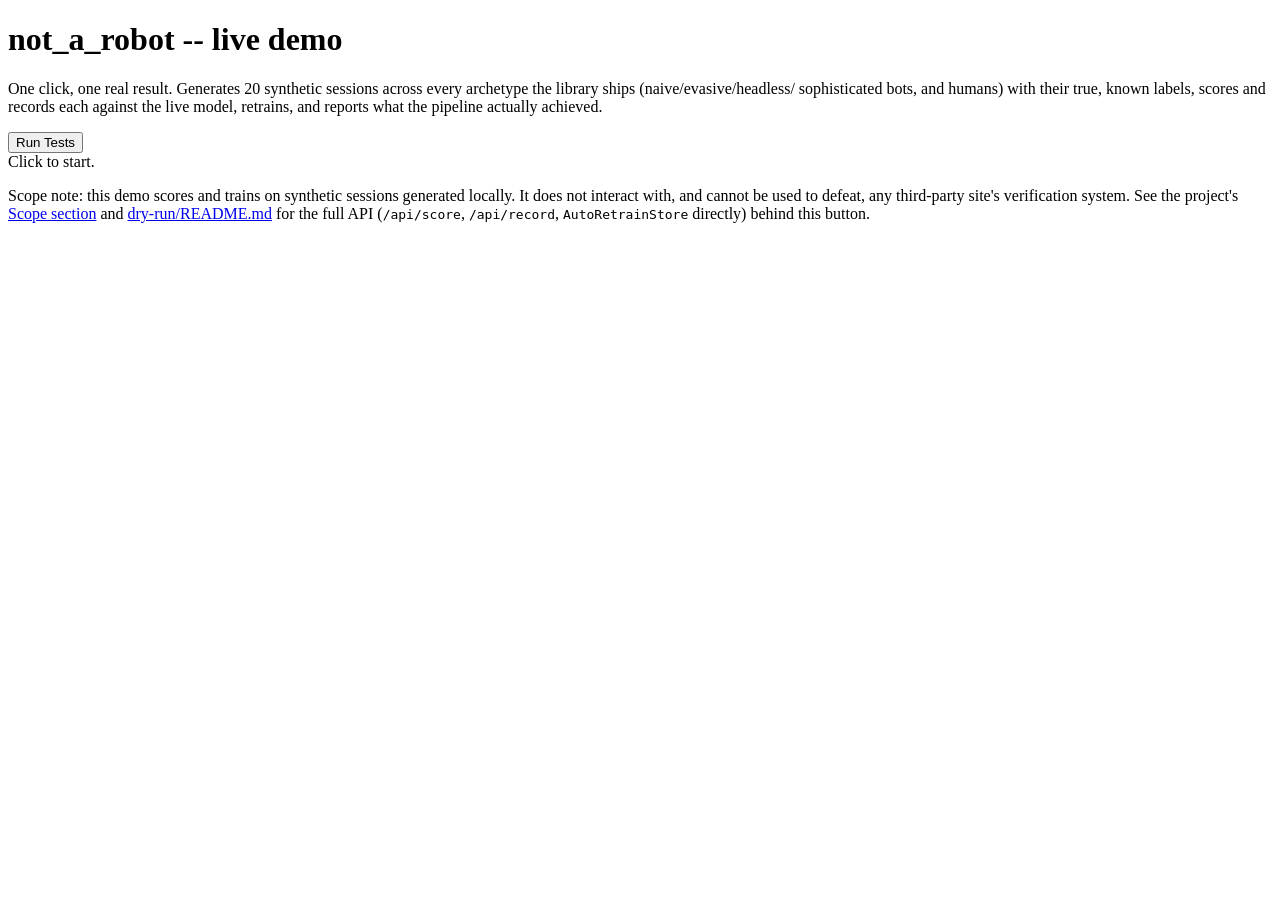
==== dry-run/static/index.html @ 28ca3fa6 "Exercise not_a_robot.environment in the dry-run demo Run Tests now also runs score_environment() aga" ====
<!DOCTYPE html>
<html lang="en">
<head>
<meta charset="UTF-8" />
<meta name="viewport" content="width=device-width, initial-scale=1.0" />
<title>not_a_robot -- live demo</title>
<link rel="stylesheet" href="/static/style.css" />
</head>
<body>
<div class="wrap">

  <header>
    <h1>not_a_robot -- live demo</h1>
    <p class="sub">
      One click, one real result. Generates 20 synthetic sessions across
      every archetype the library ships (naive/evasive/headless/
      sophisticated bots, and humans) with their true, known labels,
      scores and records each against the live model, retrains, and
      reports what the pipeline actually achieved.
    </p>
  </header>

  <section class="panel highlight" id="autopilot-panel">
    <button id="btn-run-tests" class="primary big">Run Tests</button>
    <div id="autopilot-progress" class="autopilot-progress">Click to start.</div>

    <div id="results" class="results" hidden>
      <h2>Result</h2>
      <p class="result-note">
        These metrics are the <strong>post-retrain</strong> model's
        multi-seed cross-validated range across every session recorded so
        far (see "Sessions trained on"). The table below is
        <strong>this run's 20 fresh sessions</strong>, scored against the
        model as it stood <em>before</em> this retrain -- so a row here
        can show a score the header's post-retrain range wouldn't predict
        on its own. They're measuring different things on purpose: the
        header is the model you'd deploy next; the table is evidence of
        what it just saw.
      </p>
      <div class="metrics-grid">
        <div class="metric"><span class="metric-label">Sessions trained on</span><span id="m-sessions" class="metric-value">--</span></div>
        <div class="metric"><span class="metric-label">Accuracy</span><span id="m-accuracy" class="metric-value">--</span></div>
        <div class="metric"><span class="metric-label">Human pass rate</span><span id="m-human" class="metric-value">--</span></div>
        <div class="metric"><span class="metric-label">Bot catch rate</span><span id="m-bot" class="metric-value">--</span></div>
      </div>
      <p id="m-composition" class="result-note"></p>

      <h3>This run's 20 tests (scored before retraining)</h3>
      <p class="result-note">
        <code>sophisticated</code> reuses the human archetype's mouse and
        keyboard behavior by design (see the main README). It's drawn at
        its design weight (10% of bots, so 0-2 rows most runs, sometimes
        more) -- expect some of them to score above the 50% line,
        sometimes confidently so. That's the documented ceiling on purely
        behavioral detection, not a bug in this demo.
      </p>
      <table id="results-table" class="history-table">
        <thead>
          <tr><th>Archetype</th><th>True label</th><th>Score (P human)</th></tr>
        </thead>
        <tbody></tbody>
      </table>

      <h3>Environment checks (separate, deterministic layer)</h3>
      <p class="result-note">
        <code>not_a_robot.environment</code> checks browser-observable
        automation artifacts -- <code>navigator.webdriver</code>,
        Selenium's <code>cdc_*</code> globals, Playwright/Puppeteer
        markers, software-rendered WebGL. It's not part of the behavioral
        model above; these are fixed, illustrative scenarios (not
        generated per run) run through the real
        <code>score_environment()</code> function. Look at the last row:
        it's identical, signal-for-signal, to the clean-browser scenario
        -- a stealth-patched bot passes every check here by design. That's
        exactly the gap the behavioral model above exists to cover.
      </p>
      <table id="environment-table" class="history-table">
        <thead>
          <tr><th>Scenario</th><th>Automated?</th><th>Reason(s)</th></tr>
        </thead>
        <tbody></tbody>
      </table>

      <p class="result-note result-footer">
        All sessions shown are synthetic, generated locally by
        <code>examples/synthetic_data.py</code>. Real-traffic numbers
        require your own labeled sessions -- see the main README's
        <a href="../README.md#capturing-real-training-data">Capturing
        real training data</a> section.
      </p>
    </div>
  </section>

  <footer>
    <p>
      Scope note: this demo scores and trains on synthetic sessions
      generated locally. It does not interact with, and cannot be used
      to defeat, any third-party site's verification system. See the
      project's <a href="../README.md#scope">Scope section</a> and
      <a href="README.md">dry-run/README.md</a> for the full API
      (<code>/api/score</code>, <code>/api/record</code>,
      <code>AutoRetrainStore</code> directly) behind this button.
    </p>
  </footer>

</div>
<script src="/static/app.js"></script>
</body>
</html>
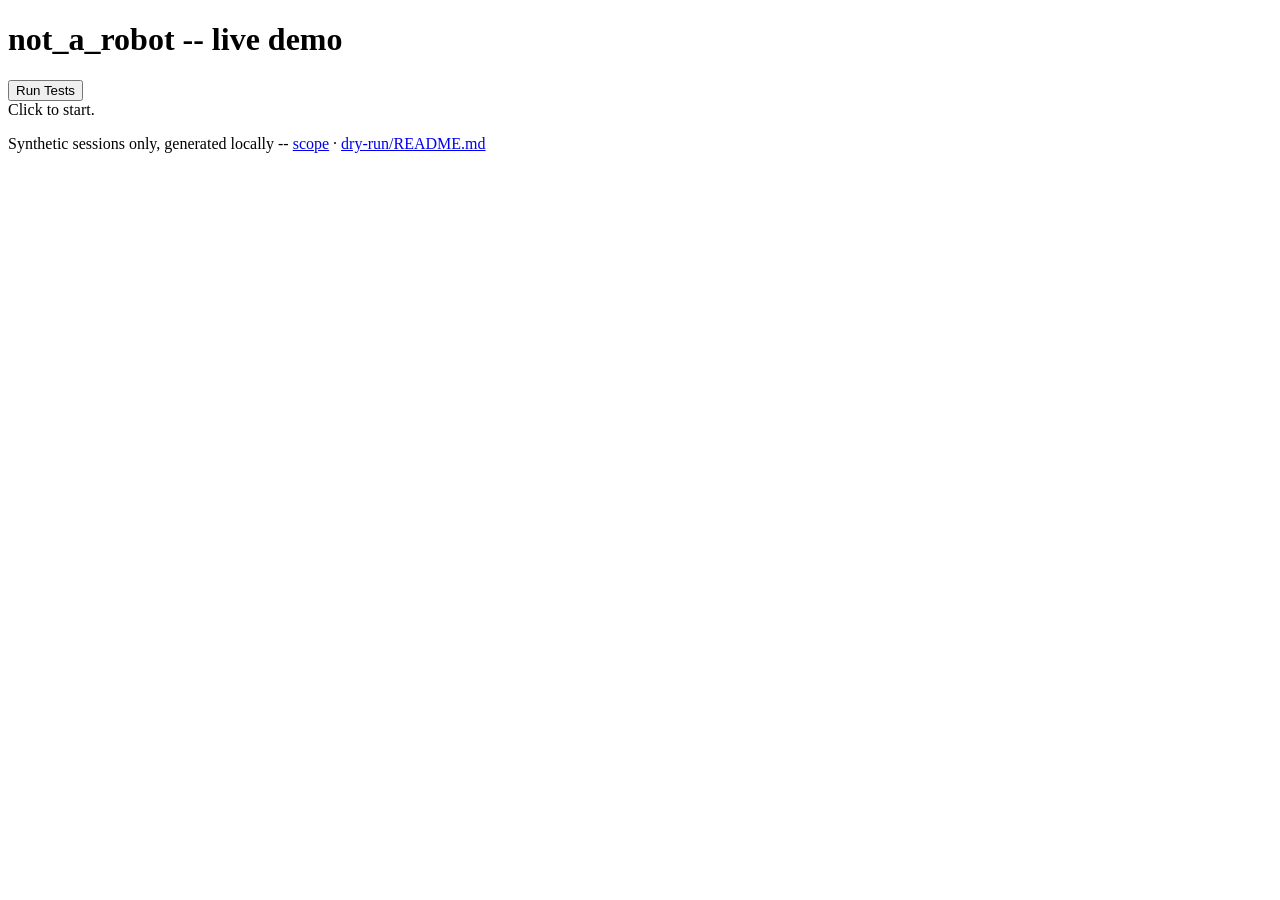
==== commit b2f7d3de: "Compact the dry-run UI: numbers first, explanations on demand The demo had grown to seven sections a" ====
--- a/dry-run/static/index.html
+++ b/dry-run/static/index.html
@@ -11,13 +11,6 @@
 
   <header>
     <h1>not_a_robot -- live demo</h1>
-    <p class="sub">
-      One click, one real result. Generates 20 synthetic sessions across
-      every archetype the library ships (naive/evasive/headless/
-      sophisticated bots, and humans) with their true, known labels,
-      scores and records each against the live model, retrains, and
-      reports what the pipeline actually achieved.
-    </p>
   </header>
 
   <section class="panel highlight" id="autopilot-panel">
@@ -25,81 +18,137 @@
     <div id="autopilot-progress" class="autopilot-progress">Click to start.</div>
 
     <div id="results" class="results" hidden>
-      <h2>Result</h2>
-      <p class="result-note">
-        These metrics are the <strong>post-retrain</strong> model's
-        multi-seed cross-validated range across every session recorded so
-        far (see "Sessions trained on"). The table below is
-        <strong>this run's 20 fresh sessions</strong>, scored against the
-        model as it stood <em>before</em> this retrain -- so a row here
-        can show a score the header's post-retrain range wouldn't predict
-        on its own. They're measuring different things on purpose: the
-        header is the model you'd deploy next; the table is evidence of
-        what it just saw.
-      </p>
       <div class="metrics-grid">
-        <div class="metric"><span class="metric-label">Sessions trained on</span><span id="m-sessions" class="metric-value">--</span></div>
-        <div class="metric"><span class="metric-label">Accuracy</span><span id="m-accuracy" class="metric-value">--</span></div>
-        <div class="metric"><span class="metric-label">Human pass rate</span><span id="m-human" class="metric-value">--</span></div>
-        <div class="metric"><span class="metric-label">Bot catch rate</span><span id="m-bot" class="metric-value">--</span></div>
+        <div class="metric"><span class="metric-label">Sessions</span><span id="m-sessions" class="metric-value">--</span></div>
+        <div class="metric"><span class="metric-label">Human pass</span><span id="m-human" class="metric-value">--</span></div>
+        <div class="metric"><span class="metric-label">Bot catch</span><span id="m-bot" class="metric-value">--</span></div>
       </div>
-      <p id="m-composition" class="result-note"></p>
+      <p class="result-note small">Header: post-retrain CV across all sessions. Table: this run's 20, scored pre-retrain.</p>
 
-      <h3>This run's 20 tests (scored before retraining)</h3>
-      <p class="result-note">
-        <code>sophisticated</code> reuses the human archetype's mouse and
-        keyboard behavior by design (see the main README). It's drawn at
-        its design weight (10% of bots, so 0-2 rows most runs, sometimes
-        more) -- expect some of them to score above the 50% line,
-        sometimes confidently so. That's the documented ceiling on purely
-        behavioral detection, not a bug in this demo.
-      </p>
       <table id="results-table" class="history-table">
         <thead>
-          <tr><th>Archetype</th><th>True label</th><th>Score (P human)</th></tr>
+          <tr><th>Archetype</th><th>Score</th></tr>
         </thead>
         <tbody></tbody>
       </table>
 
-      <h3>Environment checks (separate, deterministic layer)</h3>
-      <p class="result-note">
-        <code>not_a_robot.environment</code> checks browser-observable
-        automation artifacts -- <code>navigator.webdriver</code>,
-        Selenium's <code>cdc_*</code> globals, Playwright/Puppeteer
-        markers, software-rendered WebGL. It's not part of the behavioral
-        model above; these are fixed, illustrative scenarios (not
-        generated per run) run through the real
-        <code>score_environment()</code> function. Look at the last row:
-        it's identical, signal-for-signal, to the clean-browser scenario
-        -- a stealth-patched bot passes every check here by design. That's
-        exactly the gap the behavioral model above exists to cover.
-      </p>
-      <table id="environment-table" class="history-table">
-        <thead>
-          <tr><th>Scenario</th><th>Automated?</th><th>Reason(s)</th></tr>
-        </thead>
-        <tbody></tbody>
-      </table>
+      <p id="m-verdict" class="verdict"></p>
+      <p id="m-verdict-cumulative" class="verdict-cumulative"></p>
+      <p id="m-composition" class="result-note small"></p>
 
-      <p class="result-note result-footer">
-        All sessions shown are synthetic, generated locally by
-        <code>examples/synthetic_data.py</code>. Real-traffic numbers
-        require your own labeled sessions -- see the main README's
-        <a href="../README.md#capturing-real-training-data">Capturing
-        real training data</a> section.
-      </p>
+      <details id="sophisticated-details" class="note-details" hidden>
+        <summary id="sophisticated-summary"></summary>
+        <p class="result-note">
+          <code>sophisticated</code> reuses the human archetype's mouse and
+          keyboard behavior by design (see the main README). It's drawn at
+          its design weight (10% of bots, so 0-2 rows most runs, sometimes
+          more) -- expect some of them to score above the 50% line,
+          sometimes confidently so. That's the documented ceiling on purely
+          behavioral detection, not a bug in this demo.
+        </p>
+      </details>
+
+      <details id="history-details" class="note-details">
+        <summary>Recent runs (last up to 3)</summary>
+        <table id="history-table-runs" class="history-table">
+          <thead>
+            <tr><th>When</th><th>Sessions</th><th>Accuracy</th><th>Human pass</th><th>Bot catch</th></tr>
+          </thead>
+          <tbody></tbody>
+        </table>
+      </details>
+
+      <details id="environment-details" class="note-details">
+        <summary id="environment-summary">Environment checks: --</summary>
+        <p class="result-note">
+          <code>not_a_robot.environment</code> checks browser-observable
+          automation artifacts -- <code>navigator.webdriver</code>,
+          Selenium's <code>cdc_*</code> globals, Playwright/Puppeteer
+          markers, software-rendered WebGL. It's not part of the behavioral
+          model above; these are fixed, illustrative scenarios (not
+          generated per run) run through the real
+          <code>score_environment()</code> function. The stealth-patched
+          row is deliberately identical, signal-for-signal, to the
+          clean-browser scenario -- a stealth-patched bot passes every
+          check here by design. That's exactly the gap the behavioral
+          model above exists to cover.
+        </p>
+        <table id="environment-table" class="history-table">
+          <thead>
+            <tr><th>Scenario</th><th>Automated?</th><th>Reason(s)</th></tr>
+          </thead>
+          <tbody></tbody>
+        </table>
+      </details>
+
+      <details id="browser-details" class="note-details">
+        <summary id="browser-summary">Live Selenium check: --</summary>
+        <p class="result-note">
+          The table above scores a hardcoded example of what an unpatched/
+          stealth-patched Selenium session looks like, assuming real GPU
+          passthrough. This one is not an example: clicking Run Tests also
+          launches two <strong>real</strong> headless Chromium instances in
+          this container via Selenium -- one unpatched, one with a real CDP
+          stealth patch that overrides <code>navigator.webdriver</code>
+          <em>and</em> strips the injected <code>cdc_*</code> properties --
+          reads their actual signals, and scores them with the same
+          <code>score_environment()</code> call. Verified empirically while
+          building this: the stealth patch genuinely defeats both of those
+          checks (both read <code>false</code> after patching), but
+          <strong>both live instances run in this container</strong>, which
+          has no real GPU -- so WebGL falls back to software rendering and
+          still gets caught. That's not a contradiction with the hardcoded
+          scenario above, it's a limit of this demo: a stealth-patched
+          instance with real GPU passthrough would show a real renderer
+          string and pass this layer entirely -- exactly the class
+          <code>not_a_robot</code>'s behavioral scoring above exists to
+          catch, not something this container can demonstrate directly.
+          Runs concurrently with the behavioral batch above (see
+          <code>app.run(threaded=True)</code> in <code>dry-run/app.py</code>),
+          not after it, since browser startup time has nothing to do with
+          the ML training time.
+        </p>
+        <div id="real-browser-status" class="result-note">Not run yet.</div>
+        <table id="real-browser-table" class="history-table">
+          <thead>
+            <tr><th>Scenario</th><th>Automated?</th><th>Reason(s)</th><th>Captured signals</th></tr>
+          </thead>
+          <tbody></tbody>
+        </table>
+      </details>
+
+      <details id="request-details" class="note-details">
+        <summary id="request-summary">Request fingerprint: --</summary>
+        <p class="result-note">
+          <code>not_a_robot.request_fingerprint</code> is a third,
+          deterministic layer: header/User-Agent plausibility checks,
+          separate from both the behavioral model and the environment
+          checks above. It deliberately does not check header order or TLS
+          fingerprints (JA3/JA4) -- see the main README's
+          <a href="../README.md#deterministic-automation-checks-separate-from-the-behavioral-model">Deterministic
+          automation checks section</a> for why. The first row needs no
+          simulation -- it's whatever HTTP client (your browser, curl, a
+          script) actually just called this endpoint to run this test; the
+          rest are fixed, illustrative inputs (a known scraper library, a
+          default headless-Chrome UA, and a Chromium UA missing the
+          headers real Chromium sends) so this layer's behavior is visible
+          on more than one row.
+        </p>
+        <table id="your-request-table" class="history-table">
+          <thead>
+            <tr><th>Scenario</th><th>User-Agent</th><th>Suspicious?</th><th>Reason(s)</th></tr>
+          </thead>
+          <tbody></tbody>
+        </table>
+      </details>
     </div>
   </section>
 
   <footer>
     <p>
-      Scope note: this demo scores and trains on synthetic sessions
-      generated locally. It does not interact with, and cannot be used
-      to defeat, any third-party site's verification system. See the
-      project's <a href="../README.md#scope">Scope section</a> and
-      <a href="README.md">dry-run/README.md</a> for the full API
-      (<code>/api/score</code>, <code>/api/record</code>,
-      <code>AutoRetrainStore</code> directly) behind this button.
+      Synthetic sessions only, generated locally --
+      <a href="../README.md#scope">scope</a> ·
+      <a href="README.md">dry-run/README.md</a>
     </p>
   </footer>
 
